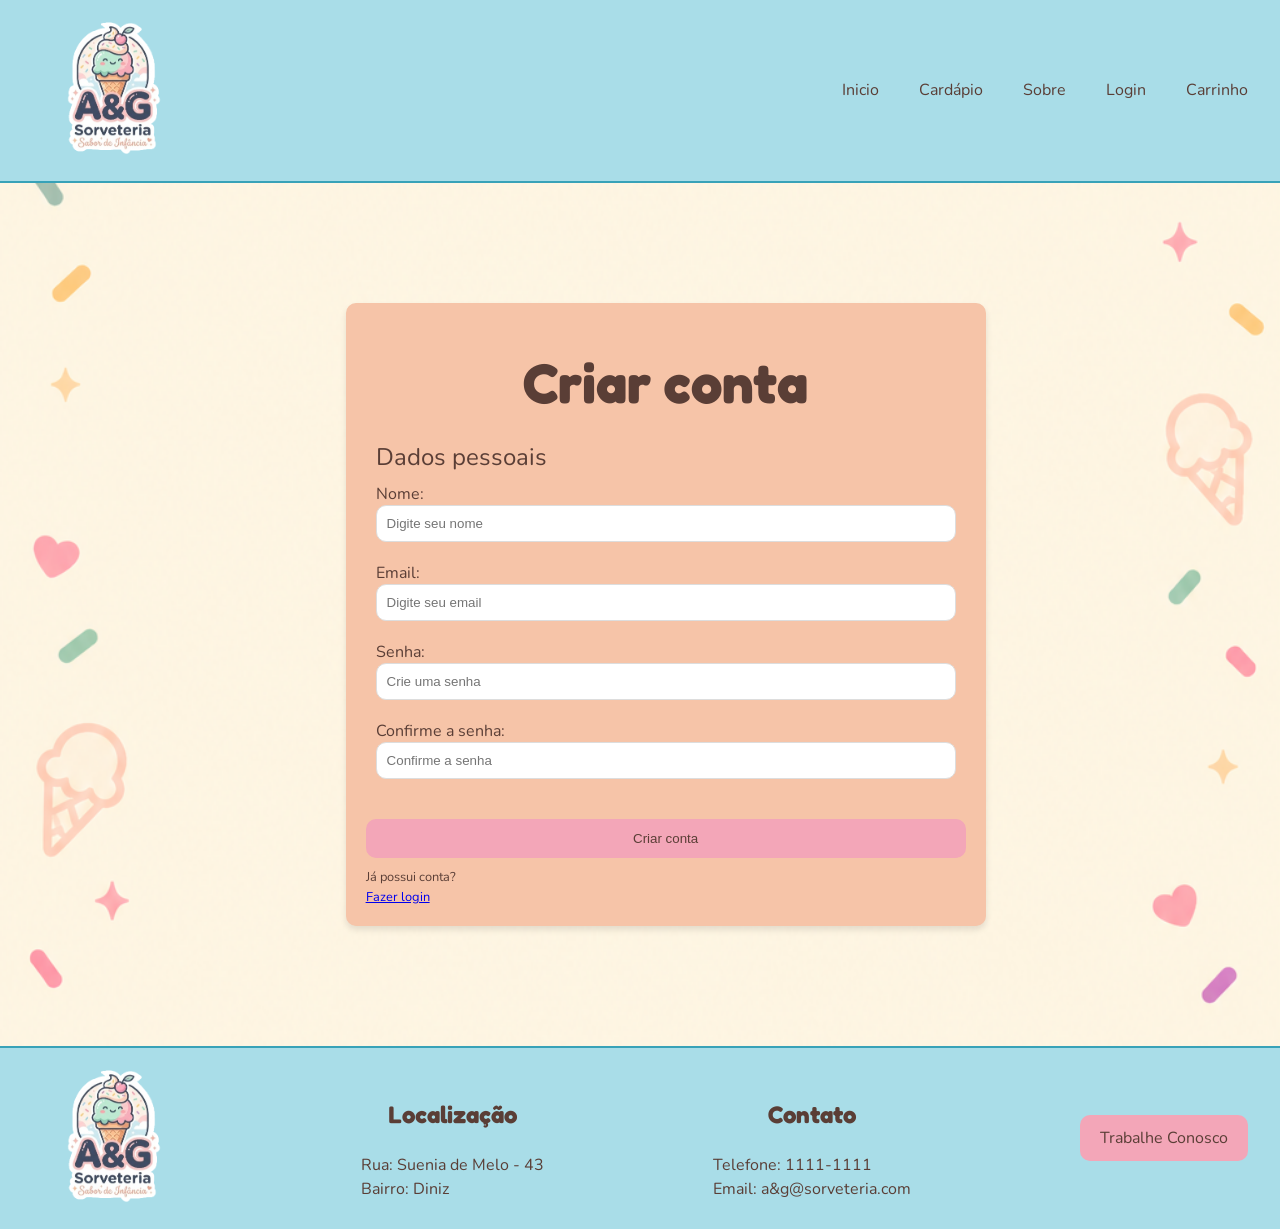
==== paginas/Cadastro.html @ 2f1aa0f4 "Add files via upload" ====
<!DOCTYPE html>
<html lang="pt-br">
<head>
    <meta charset="UTF-8">
    <meta name="viewport" content="width=device-width, initial-scale=1.0">
    <title>A&G Sorveteria</title>
    <link rel="icon" type="imagem/png" href="../imagens/Logo.png">
    <link rel="stylesheet" href="../css/style.css">
</head>
<body>
    <header class="cabecalho">
        
        <img class="logo" src="../imagens/Logo.png" alt="logo da A&G sorveteria">
        
        <nav class="navegacao">
            <ul>
                <li><a href="../index.html">Inicio</a></li>
                <li><a href="Cardapio.html">Cardápio</a></li>
                <li><a href="Sobre.html">Sobre</a></li>
                <li><a href="Login.html">Login</a></li>
                <li><a href="Carrinho.html">Carrinho</a></li>
            </ul>
        </nav>
    </header>

    <main class="aba_cadastro">
        <section class="cadastro">
            <h1>Criar conta</h1>
            <form class="fazer_cadastro">
                <fieldset>
                    <legend>Dados pessoais</legend>
                
                    <label for="nome">Nome:</label>
                    <input id="nome" name="nome" type="text" placeholder="Digite seu nome" required>

                    <label for="email">Email:</label>
                    <input id="email" name="email" type="email" placeholder="Digite seu email" required>

                    <label for="senha">Senha:</label>
                    <input id="senha" name="senha" type="password" placeholder="Crie uma senha" minlength="4" required>

                    <label for="confirma">Confirme a senha:</label>
                    <input id="confima" name="confirma" type="password" placeholder="Confirme a senha" minlength="4" required>

                </fieldset>
                <button type="submit" class="botao">Criar conta</button>
                
            </form>
            <div class="entrar">
                <p>Já possui conta?</p>
                <a href="Login.html">Fazer login</a>
            </div>

        </section>
    </main>
    
    <footer class="rodape">
        <img class="logo" src="../imagens/Logo.png" alt="logo da A%G sorveteria">

        <section>
            <h2>Localização</h2>
            <p>Rua: Suenia de Melo - 43</p>
            <p>Bairro: Diniz</p>
        </section>

        <section>
            <h2>Contato</h2>
            <p>Telefone: 1111-1111</p>
            <p>Email: a&g@sorveteria.com</p>
        </section>

        <a class="botao" href="Trabalhe.html">Trabalhe Conosco</a>
    </footer>
</body>
</html>
---- css/style.css ----
@import url('https://fonts.googleapis.com/css2?family=Fredoka:wght@400;500;600;700&family=Nunito:wght@400;500;600;700&display=swap');

*{
    margin: 0;
    padding: 0;
    box-sizing: border-box;
}

:root {
    --cor-principal: #A9DDE8;
    --cor-background: #FFF8EE;
    --cor-texto: #5a3e36;
    --cor-cards: #F6C4A8;
    --cor-destaque: #354052;
    --cor-botoes: #F3A6B8;
    --cor-hover: #D9828B;
    --cor-detalhes: #A8D9C8;
}

body {
    display: flex;
    flex-direction: column;
    justify-content: space-between;


    background-repeat: no-repeat;
    background-position: center center;
    background-size: cover;
    background-image: url(../imagens/back.png);
    color: var(--cor-texto);
    font-family: 'Nunito', sans-serif;
    min-height: 100vh;
}

main {
    margin: 100px 2%;
}

h1, h2, h3 {
    display: flex;
    justify-content: center;

    font-family: 'Fredoka', sans-serif;
    margin-bottom: 25px;
    margin-top: 25px;
}

p {
    margin: 2px 0;
}

h1 {
    font-size: 3.5em;
}

input:focus, button:focus, a:focus {
    outline: 3px solid var(--cor-destaque);
}

.botao{
    padding: 12px 20px;
    border: none;
    border-radius: 10px;

    background-color: var(--cor-botoes);
    text-decoration: none;
    color: var(--cor-texto);
}

.botao:hover {
    background-color: var(--cor-hover);
}


/* Rodape*/

.rodape {
    display: flex;
    justify-content: space-between;
    gap: 2em;
    flex-wrap: wrap;
    align-items: center;

    padding-left: 2rem;
    padding-right: 2rem;
    margin-top: 20px;
    
    background-color: var(--cor-principal);
    border-top: 2px solid #38a2b8;
}

/* Cabeçalho */

.cabecalho {
    display: flex;
    align-items: center;
    justify-content: space-between;
    flex-wrap: wrap;

    background-color: var(--cor-principal);
    padding-left: 2rem;
    padding-right: 2rem;
    margin-bottom: 20px;
    border-bottom: 2px solid #38a2b8;
}

.navegacao ul {
    display: flex;
    gap: 40px;
    list-style: none;
    flex-wrap: wrap;
}

.navegacao a{
    text-decoration: none;
    color: var(--cor-texto);
}

.logo {
    width: 10rem;
}


/* Principal */

.destaques > h1 {
    margin-top: 100px;
    margin-bottom: 90px;
}

.banner{
    width: 100%;
    max-height: 450px;
}

.cards {
    display: flex;
    justify-content: center;
    gap: 100px;
    flex-wrap: wrap;
} 

.cards img {
    width: 100%;
    max-height: 450px;
    border-radius: 10px;
}

.cards article{
    display: flex;
    flex-direction: column;
    align-items: center;

    background-color: var(--cor-cards);
    padding: 20px;
    width: 20vw;
    border-radius: 10%;
    transition: 0.3s;
    
}

.cards article:hover{
    transform: translateY(-5px);
}

.cards a{
    text-decoration: none;
    color: var(--cor-texto);

}


/*Cardápio*/

.sabores {
    display: flex;
    justify-content: space-around;
    gap: 100px;
    flex-wrap: wrap;
    align-items: flex-start;

} 

.sabores article{
    display: flex;
    flex-direction: column;
    justify-content:  space-between;
    align-items: center;

    padding: 20px;
    background-color: var(--cor-cards);
    width: 25em;
    height: 50%;
    border-radius: 10px;
    box-shadow: 1px var(--cor-detalhes);
    transition: 0.3s;   
}

.sabores article:hover{
    transform: translateY(-5px);
}

.sabores div {
    display: flex;
    flex-direction: column;
    align-items: center;
}

.sabores img {
    width: 100%;
    max-height: 450px;
    border-radius: 10px;
}

.sabores a{
    text-decoration: none;
    color: var(--cor-texto);
}

.cardapio h1{
    font-size: 3em;
}

.sabores p{
    font-weight: bold;
}

.sabores h2 {
    font-size: 1.5em;
}

.sabores p {
    font-size: 1em;
}

.busca {
    display: flex;
    justify-content: flex-start;
    align-items: center;
    flex-wrap: wrap;
    gap: 10px;

    border-radius: 10%;
    margin-bottom: 100px;
}

.busca label{
    flex-basis: 100%;
    font-weight: bold;
    font-size: 1.5em
}

.busca input {
    flex: 1;
    min-width: 0;

    padding: 12px;
    border: 1px solid #dddddd;
    border-radius: 10px;
}



/* Produto */

.produto_descricao {
    display: grid;
    grid-template-columns: minmax(0, 1fr) minmax(0, 1fr);
    align-items: center;
    gap: 35px;

    width: min(1000px, 92%);
    margin: 40px auto;
    padding: 30px;

    background-color: var(--cor-background);
    border-radius: 18px;
    box-shadow: 0 4px 15px rgba(90, 62, 54, 0.10);
}

.produto_descricao h1 {
    margin-bottom: 15px;
    font-size: 2em;
    line-height: 1.3;
}

.produto_descricao img {
    width: 100%;
    max-height: 600px;
    border-radius: 10px;
}

.detalhes {
    display: flex;
    flex-direction: column;
    justify-content: flex-start;

    gap: 10px;

    height: 100%;
}

.descricao {
    display: flex;
    flex-direction: column;
    align-items: flex-start;

    padding-bottom: 20px;

    border-bottom: 1px solid var(--cor-detalhes);
}

.ingredientes {
    display: flex;
    flex-direction: column;
    align-items: flex-start;

    padding-bottom: 20px;
    font-size: 1em;
}

.adicionar_carrinho {
    display: flex;
    flex-direction: column;
    gap: 10px

}

.preco {
    font-weight: bold;
    font-size: 1.5em;
    color: var(--cor-hover);
}


.compra button {
    margin-top: 5px;
    width: 100%;
}


/* Login e cadastro*/

.aba_login, .aba_cadastro  {
    display: flex;
    justify-content: center;
    align-items: center;

    min-width: 100%;
}

.login, .cadastro {
    background-color: var(--cor-cards);
    width: 50%;

    padding: 20px;
    border-radius: 10px;
    box-shadow: 0 4px 6px rgba(0, 0, 0, 0.1);
}

.fazer_login, .fazer_cadastro{
    display: flex;
    flex-direction: column;
    flex-wrap: wrap;
    justify-content: center;
    gap: 10px;
}

.fazer_login input, .fazer_cadastro input{
    display: flex;
    min-width: 0;
    width: 100%;

    margin-bottom: 20px;
    padding: 10px;
    border: 1px solid #dddddd;
    border-radius: 10px;
}

.fazer_login fieldset, .fazer_cadastro fieldset{
    border: none;
    border-radius: 10px;
    padding: 10px;
}

.fazer_login legend, .fazer_cadastro legend{
    font-size: 1.5rem;
}

.cadastre, .entrar {
    margin-top: 10px;
    font-size: 0.8em;
}

/* Carrinho */ 

.aba_carrinho {
    height: 100vh;
    border-radius: 10px;
    background-color: var(--cor-background);
    padding: 20px;
    box-shadow: 0 4px 6px rgba(0, 0, 0, 0.1);
}

.carrinho {
    display: flex;
    flex-direction: column;
    justify-content: space-between;
    height: 100%;
}

.carrinho p {
    color: color-mix(in srgb, var(--cor-texto) 70%, transparent);
    font-size: 2em;
}

.finalizar{
    display: flex;
    justify-content: space-between;
    align-items: center;
    border-top: 1px solid var(--cor-detalhes);

}

.finalizar a{
    width: 20%;
    text-align: center;
}

/* Trabalhe conosco */

.trabalhe  {
    display: flex;
    justify-content: center;
    align-items: center;

    min-width: 100%;
}

.curriculo {
    background-color: var(--cor-cards);
    width: 50%;

    padding: 20px;
    border-radius: 10px;
    box-shadow: 0 4px 6px rgba(0, 0, 0, 0.1);
}

.enviar_curriculo{
    display: flex;
    flex-direction: column;
    flex-wrap: wrap;
    justify-content: center;
    gap: 10px;
}

.enviar_curriculo input{
    display: flex;
    min-width: 0;
    width: 100%;

    margin-bottom: 20px;
    padding: 10px;
    border: 1px solid #dddddd;
    border-radius: 10px;
}

.enviar_curriculo label{
    font-size: 1.5rem;
}
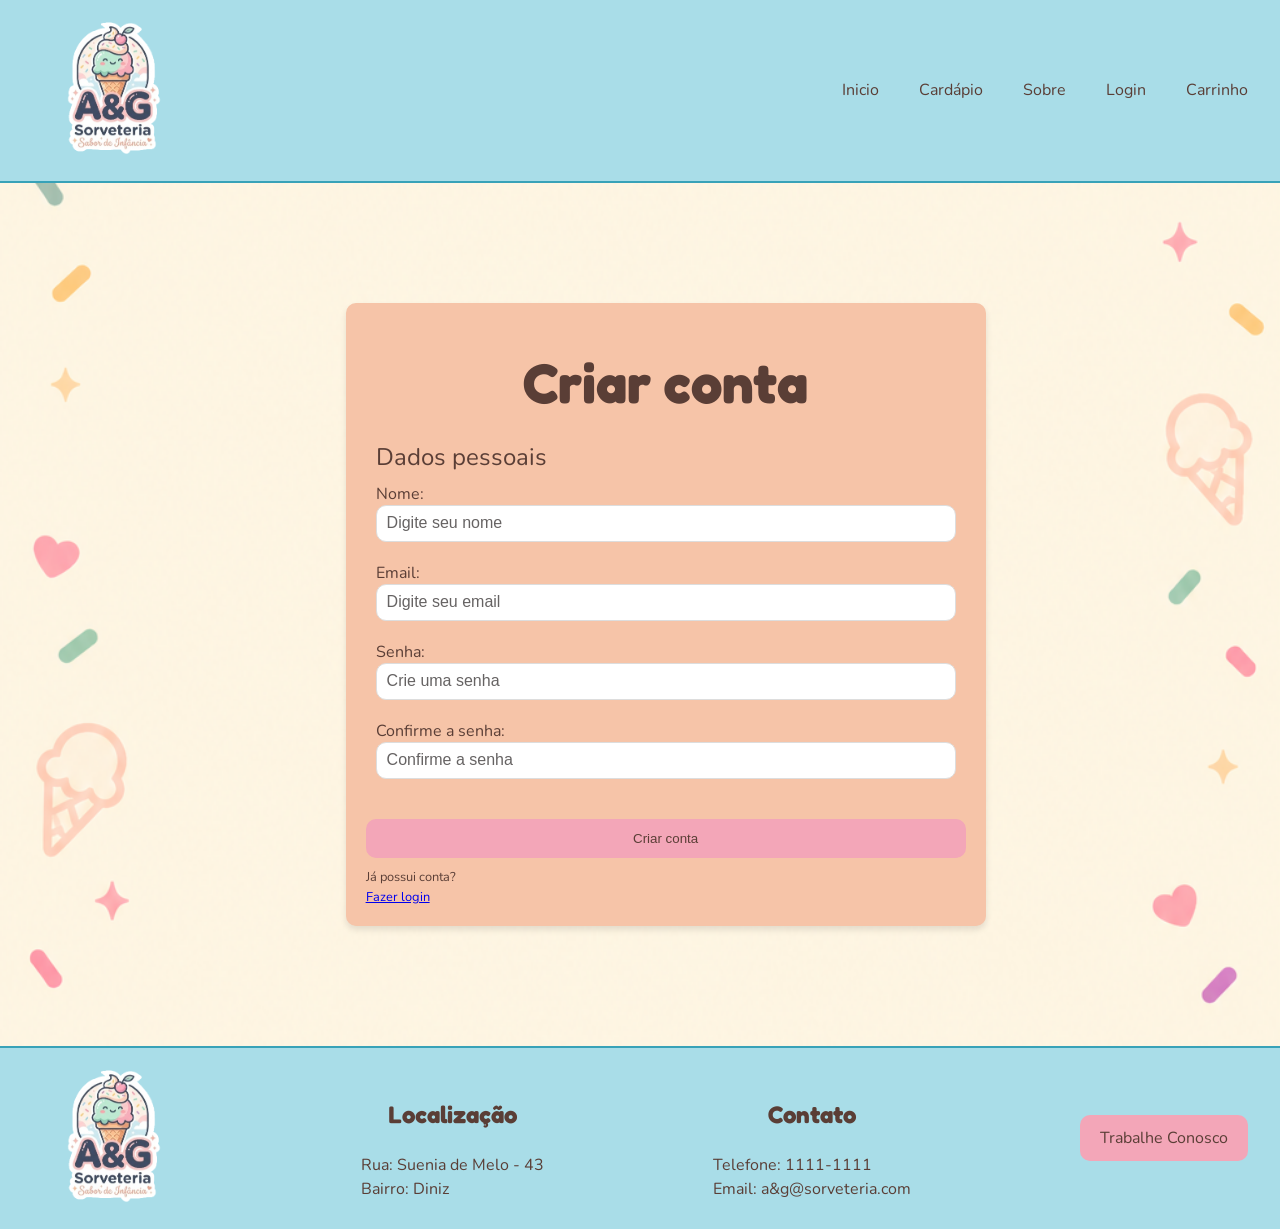
==== commit 981c5927: "Add files via upload" ====
--- a/paginas/Cadastro.html
+++ b/paginas/Cadastro.html
@@ -6,6 +6,7 @@
     <title>A&G Sorveteria</title>
     <link rel="icon" type="imagem/png" href="../imagens/Logo.png">
     <link rel="stylesheet" href="../css/style.css">
+
 </head>
 <body>
     <header class="cabecalho">
@@ -26,7 +27,7 @@
     <main class="aba_cadastro">
         <section class="cadastro">
             <h1>Criar conta</h1>
-            <form class="fazer_cadastro">
+            <form class="fazer_cadastro" id="form_cadastro">
                 <fieldset>
                     <legend>Dados pessoais</legend>
                 
@@ -40,8 +41,8 @@
                     <input id="senha" name="senha" type="password" placeholder="Crie uma senha" minlength="4" required>
 
                     <label for="confirma">Confirme a senha:</label>
-                    <input id="confima" name="confirma" type="password" placeholder="Confirme a senha" minlength="4" required>
-
+                    <input id="confirma" name="confirma" type="password" placeholder="Confirme a senha" minlength="4" required>
+                    <div id="erro" class="mensagem_erro"></div>
                 </fieldset>
                 <button type="submit" class="botao">Criar conta</button>
                 
@@ -71,5 +72,7 @@
 
         <a class="botao" href="Trabalhe.html">Trabalhe Conosco</a>
     </footer>
+
+    <script src="../js/script.js"></script>
 </body>
 </html>
--- a/css/style.css
+++ b/css/style.css
@@ -131,7 +131,7 @@
 
 .banner{
     width: 100%;
-    max-height: 450px;
+    max-height: 600px;
 }
 
 .cards {
@@ -339,6 +339,34 @@
     width: 100%;
 }
 
+#mensagem-carrinho {
+    position: fixed;
+    top: 20px;
+    right: 20px;
+
+    background-color: var(--cor-destaque);
+    color: white;
+
+    padding: 15px 25px;
+    border-radius: 10px;
+
+    font-size: 16px;
+    font-family: 'Fredoka', sans-serif;;
+    box-shadow: 0 4px 10px rgba(0, 0, 0, 0.2);
+
+    opacity: 0;
+    visibility: hidden;
+    transform: translateY(-10px);
+
+    transition: 0.3s;
+    z-index: 1000;
+}
+
+#mensagem-carrinho.mostrar {
+    opacity: 1;
+    visibility: visible;
+    transform: translateY(0);
+}
 
 /* Login e cadastro*/
 
@@ -388,15 +416,40 @@
     font-size: 1.5rem;
 }
 
+.fazer_login input::placeholder, .fazer_cadastro input::placeholder{
+    font-size: 1rem;
+    color: #666363;
+}
+
 .cadastre, .entrar {
     margin-top: 10px;
     font-size: 0.8em;
 }
 
+.mensagem_erro {
+    display: none;
+
+    height: 4 vh;
+    width: 100%;
+
+    color: #c0392b;
+    font-size: 14px;
+    font-weight: bold;
+    border-radius: 18px;
+}
+
+.mensagem_erro.mostrar {
+    display: block;
+}
+
 /* Carrinho */ 
 
 .aba_carrinho {
-    height: 100vh;
+    display: flex;
+    flex-direction: column;
+
+    height: 100%;
+    min-height: 100vh;
     border-radius: 10px;
     background-color: var(--cor-background);
     padding: 20px;
@@ -406,8 +459,18 @@
 .carrinho {
     display: flex;
     flex-direction: column;
+    flex: 1
+}
+
+
+.continuar{
+    display: flex;
     justify-content: space-between;
-    height: 100%;
+    align-items: center;
+    border-top: 1px solid var(--cor-detalhes);
+    padding-top: 20px;
+    margin-top: auto;
+
 }
 
 .carrinho p {
@@ -415,17 +478,64 @@
     font-size: 2em;
 }
 
-.finalizar{
-    display: flex;
-    justify-content: space-between;
-    align-items: center;
-    border-top: 1px solid var(--cor-detalhes);
-
-}
-
-.finalizar a{
+
+.continuar a{
     width: 20%;
     text-align: center;
+}
+
+.botao.desabilitado{
+    background-color: #ccc;
+    color: #777;
+    cursor: not-allowed;
+    pointer-events: none;
+    opacity: 0.7;
+}
+
+/* Produto carrinho */
+.item-carrinho {
+    display: flex;
+    align-items: center;
+
+    gap: 20px;
+    width: 100%;
+    height: 10rem;
+
+    padding: 20px;
+    margin-bottom: 15px;
+    background-color: #fff;
+    border-radius: 12px;
+    box-shadow: 0 4px 6px rgba(0, 0, 0, 0.1);
+}
+
+.item-carrinho button {
+    margin-left: auto;
+}
+
+
+.item-carrinho img {
+    width: 110px;
+    height: 110px;
+    object-fit: contain;
+    border-radius: 10px;
+}
+
+.info-produto {
+    display: flex;
+    flex-direction: column;
+    gap: 8px;
+}
+
+.info-produto h3 {
+    font-size: 1.5rem;
+    color: var(--cor-texto);
+    margin: 0;
+}
+
+.info-produto p {
+    font-size: 20px;
+    margin: 0;
+    color: var(--cor-texto);
 }
 
 /* Trabalhe conosco */
@@ -470,3 +580,89 @@
     font-size: 1.5rem;
 }
 
+/* Pedido */
+
+.aba_pedido {
+    display: flex;
+    flex-direction: column;
+
+    height: 100%;
+    min-height: 100vh;
+    border-radius: 10px;
+    background-color: var(--cor-background);
+    padding: 20px;
+    box-shadow: 0 4px 6px rgba(0, 0, 0, 0.1);
+}
+
+.pedido {
+    display: flex;
+    flex-direction: column;
+    flex: 1
+}
+
+.finalizar{
+    display: flex;
+    flex-direction: column;
+    justify-content: space-between;
+    border-top: 1px solid var(--cor-detalhes);
+
+    margin-top: auto;
+}
+
+.finalizar form {
+    display: flex;
+    flex-direction: column;
+    gap: 20px;
+}
+
+.finalizar fieldset{
+    display: flex;
+    flex-direction: column;
+    border: none;
+}
+
+.cupom {
+    display: flex;
+    flex-direction: column;
+    gap: 10px;
+}
+
+.cupom label{
+    font-weight: bold;
+}
+
+.cupom input{
+    display: flex;
+    min-width: 0;
+    width: 100%;
+
+    margin-bottom: 20px;
+    padding: 10px;
+    border: 1px solid #dddddd;
+    border-radius: 10px;
+}
+
+
+/* Sobre */
+
+.sobre{
+    width: 100%;
+    display: flex;
+    flex-direction: column;
+    justify-content: center;
+    align-items: center;
+}
+
+.historia {
+    padding: 20px;
+    text-align: justify;
+    width: 70%;
+
+    background-color: var(--cor-background);
+    border-radius: 10px;
+    box-shadow: 0 4px 6px rgba(0, 0, 0, 0.1);
+}
+
+.historia p {
+    font-size: 1.5em;
+}
